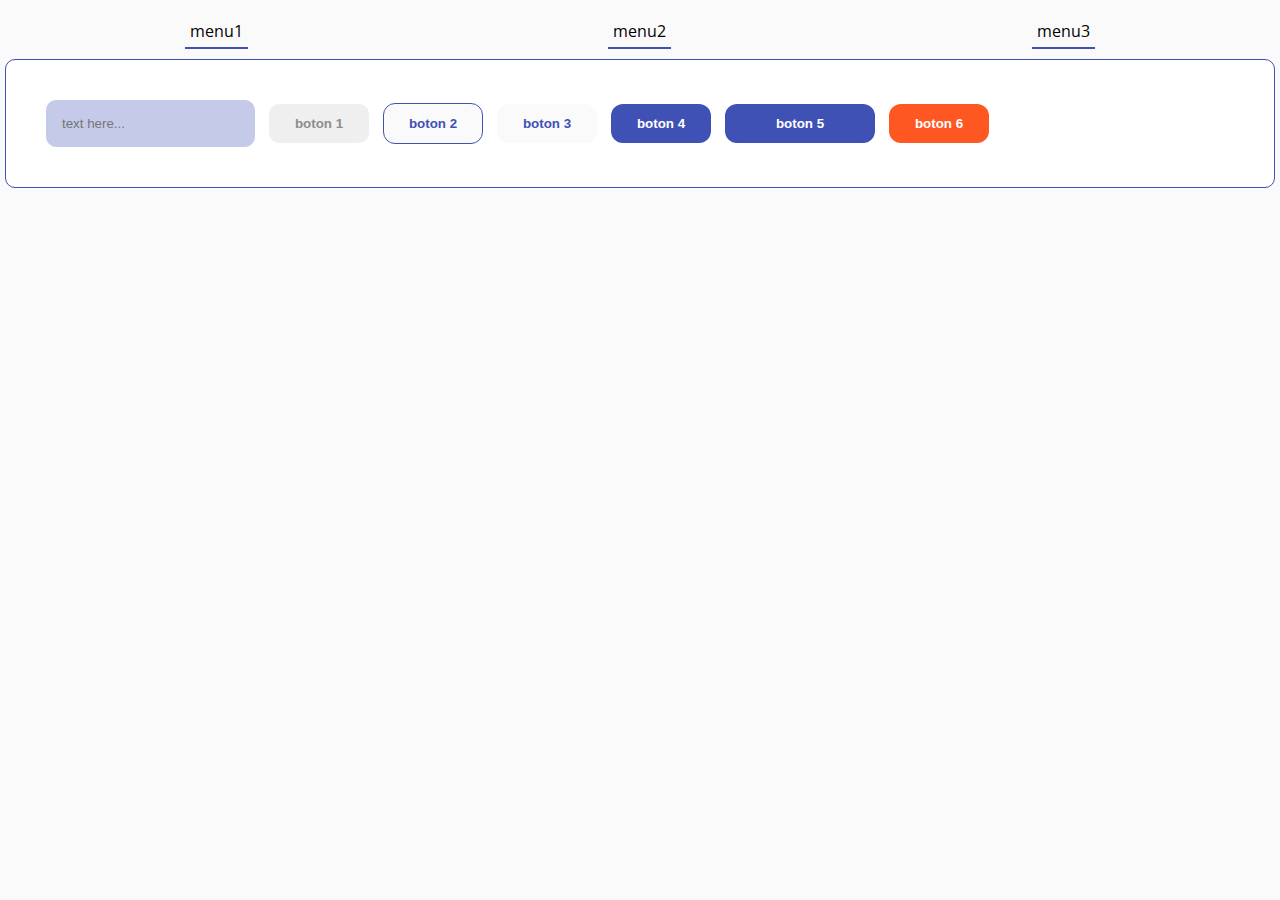
==== CSS/buttons_challenge/index.html @ 708ce569 "CSS challenge" ====
<!DOCTYPE html>
<html lang="en">
<head>
    <meta charset="UTF-8">
    <meta http-equiv="X-UA-Compatible" content="IE=edge">
    <meta name="viewport" content="width=device-width, initial-scale=1.0">
    <link rel="stylesheet" href="styles.css">
    <title>Document</title>
</head>
<body>    
    <div class="hiddenMenu">
        <div class="line"></div>
        <div class="line"></div>
        <div class="line"></div>
    </div>

    <div class="mainMenu">
        <div class="menuItem">menu1</div>
        <div class="menuItem">menu2</div>
        <div class="menuItem">menu3</div>
    </div>
        
    <div class="box">
        <input type="text" placeholder="text here...">
        <input type="button" class="button1" value="boton 1">
        <input type="button" class="button2" value="boton 2">
        <input type="button" class="button3" value="boton 3">
        <input type="button" class="button4" value="boton 4">
        <input type="button" class="button5" value="boton 5">
        <input type="button" class="button6" value="boton 6">
    </div>
    
    <script src="scripts/main.js"></script>
</body>
</html>
---- CSS/buttons_challenge/styles.css ----
@import url('https://fonts.googleapis.com/css2?family=Open+Sans:wght@500&display=swap');

body {
	--primaryColor: #3f51b5;
	--primaryDarkColor: #002984;
	--primaryLightColor: #c5cae9;
	--secondaryColor: #ff5722;
	--secondaryDarkColor: #c41c00;
	--secondaryLightColor: #ffccbc;
	--backgroundColor: #fafafa;
	--surfaceColor: #ffffff;
	--errorColor: #d50000;
	--OnPrimaryColor: #ffffff;
	--OnSecondaryColor: #ffffff;
	--OnBackgroundColor: #000000;
	--OnSurfaceColor: #000000;
	--OnErrorColor: #ffffff;
	--defaultColor: #bdbdbd;
	--defaultDarkColor: #8d8d8d;
	--defaultLightColor: #efefef;
	--inputButtonPadding: 12px;
	--inputTextPadding: 15px;

	background-color: var(--backgroundColor);
	color: black;
	font-family: 'Open Sans', sans-serif;
	margin: 0;
	padding: 0;
}

h1 {
	margin: 0;
}

h2 {
	margin: 0;
}

h3 {
	margin: 0;
}

.box {
	background-color: var(--surfaceColor);
	color: var(--OnSurfaceColor);
	border: 1px solid var(--primaryColor);
	border-radius: 10px;
	margin: 5px 5px;
	padding: 35px;
}

@media screen and (max-width: 800px) {
	.menuItem {
		visibility: hidden;
	}

	.line {
		background-color: var(--surfaceColor);
		border-top: 4px solid var(--primaryColor);
		width: 32px;
		margin: 0 0 7px 0;
		padding: 0;
		border-radius: 10px;
		display: flex;
		justify-content: center;
	}
}

.mainMenu {
	display: flex;
	align-items: center;
	justify-content: space-around;
	padding: 5px;
}

.hiddenMenu {
	display: block;
	padding: 5px;
}

.menuItem {
	background-color: var(--backgroundColor);
	color: var(--OnBackgroundColor);
	border-bottom: 2px solid var(--primaryColor);
	margin: 0;
	padding: 5px;
}

input[type="button"].button1 {
	background-color: var(--defaultLightColor);
	color: var(--defaultDarkColor);
	padding: var(--inputButtonPadding);
	outline: 0;
	border: 0;
	border-radius: 10px;
	margin: 5px;
	width: 100px;
	font-weight: bold;
}

input[type="button"].button1:hover {
	background-color: var(--defaultColor);
	color: var(--OnPrimaryColor);
}

input[type="button"].button1:focus {
	background-color: var(--defaultColor);
	color: var(--OnPrimaryColor);
}

input[type="button"].button2 {
	background-color: var(--backgroundColor);
	color: var(--primaryColor);
	padding: var(--inputButtonPadding);
	outline: 0;
	border: 1px solid var(--primaryColor);
	border-radius: 12px;
	margin: 5px;
	width: 100px;
	font-weight: bold;
}

input[type="button"].button2:hover {
	background-color: var(--primaryLightColor);
	color: var(--OnPrimaryColor);
}

input[type="button"].button2:focus {
	background-color: var(--primaryLightColor);
	color: var(--OnPrimaryColor);
}

input[type="button"].button3 {
	background-color: var(--backgroundColor);
	color: var(--primaryColor);
	padding: var(--inputButtonPadding);
	outline: 0;
	border: 0;
	border-radius: 12px;
	margin: 5px;
	width: 100px;
	font-weight: bold;
}

input[type="button"].button3:hover {
	background-color: var(--primaryLightColor);
	color: var(--OnPrimaryColor);
}

input[type="button"].button3:focus {
	background-color: var(--primaryLightColor);
	color: var(--OnPrimaryColor);
}

input[type="button"].button4 {
	background-color: var(--primaryColor);
	color: var(--OnPrimaryColor);
	padding: var(--inputButtonPadding);
	outline: 0;
	border: 0;
	border-radius: 12px;
	margin: 5px;
	width: 100px;
	font-weight: bold;
}

input[type="button"].button4:hover {
	background-color: var(--primaryDarkColor);
	color: var(--OnPrimaryColor);
}

input[type="button"].button4:focus {
	background-color: var(--primaryDarkColor);
	color: var(--OnPrimaryColor);
}

input[type="button"].button5 {
	background-color: var(--primaryColor);
	background-image: url(img/aca.svg);
	background-repeat: no-repeat;
	background-position: 10%;
	background-size: 21px 21px;
	color: var(--OnPrimaryColor);
	padding: var(--inputButtonPadding);
	outline: 0;
	border: 0;
	border-radius: 12px;
	margin: 5px;
	width: 150px;
	font-weight: bold;
}

input[type="button"].button5:hover {
	background-color: var(--primaryDarkColor);
	color: var(--OnPrimaryColor);
}

input[type="button"].button5:focus {
	background-color: var(--primaryDarkColor);
	color: var(--OnPrimaryColor);
}

input[type="button"].button6 {
	background-color: var(--secondaryColor);
	color: var(--OnSecondaryColor);
	padding: var(--inputButtonPadding);
	outline: 0;
	border: 0;
	border-radius: 12px;
	margin: 5px;
	width: 100px;
	font-weight: bold;
}

input[type="button"].button6:hover {
	background-color: var(--secondaryDarkColor);
	color: var(--OnSecondaryColor);
}

input[type="button"].button6:focus {
	background-color: var(--secondaryDarkColor);
	color: var(--OnSecondaryColor);
}

input[type=text] {
	padding: var(--inputTextPadding);
	border: 1px solid var(--primaryLightColor);
	border-radius: 10px;
	margin: 5px;
	background-color: var(--primaryLightColor);
	outline: 0;
}

input[type=text]:focus {
	padding: var(--inputTextPadding);
	border: 1px solid var(--primaryColor);
	border-radius: 10px;
	margin: 5px;
	background-color: var(--primaryLightColor);
	outline: 0;
}
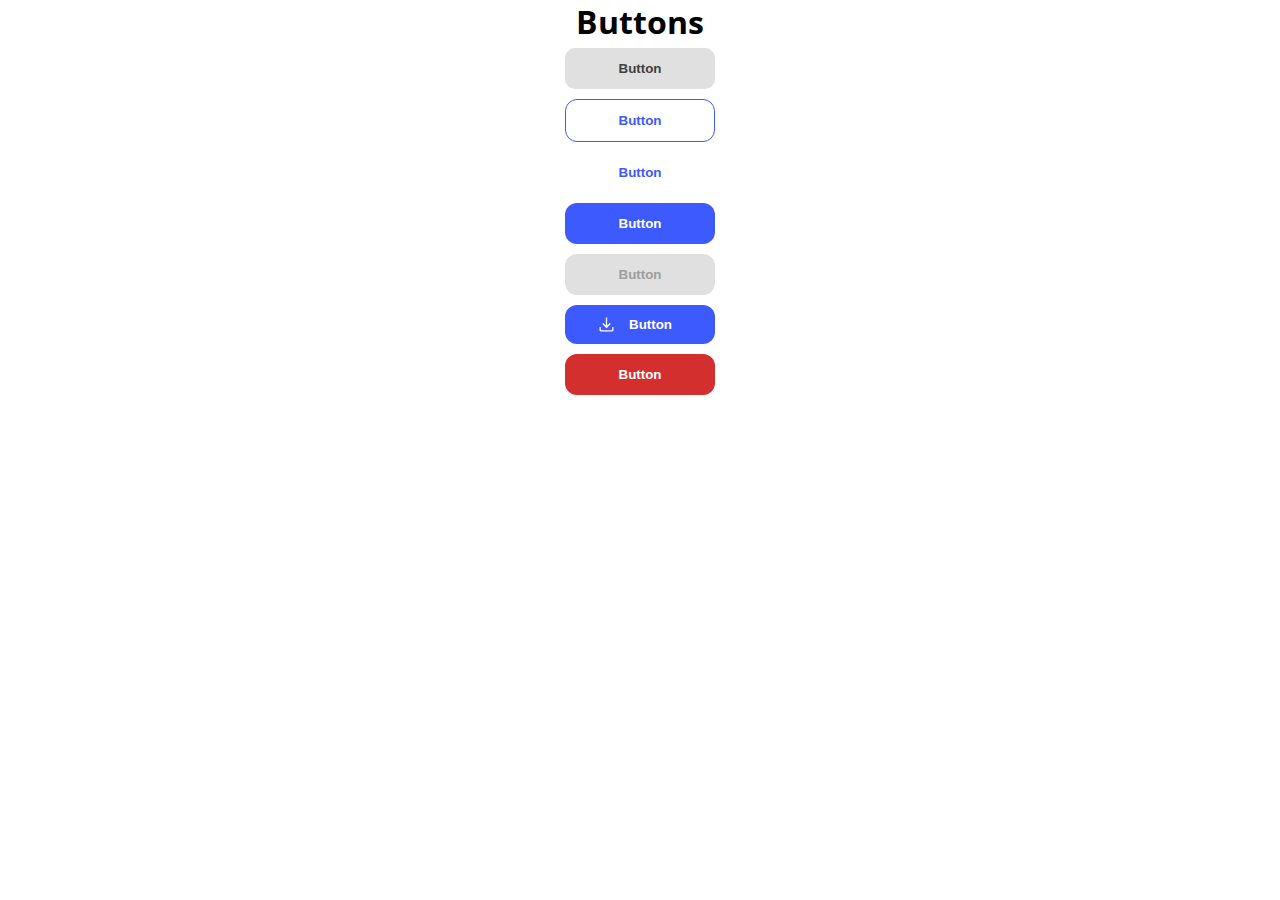
==== commit 88654d5c: "buttons challenge OK!" ====
--- a/CSS/buttons_challenge/index.html
+++ b/CSS/buttons_challenge/index.html
@@ -8,26 +8,16 @@
     <title>Document</title>
 </head>
 <body>    
-    <div class="hiddenMenu">
-        <div class="line"></div>
-        <div class="line"></div>
-        <div class="line"></div>
-    </div>
-
-    <div class="mainMenu">
-        <div class="menuItem">menu1</div>
-        <div class="menuItem">menu2</div>
-        <div class="menuItem">menu3</div>
-    </div>
         
-    <div class="box">
-        <input type="text" placeholder="text here...">
-        <input type="button" class="button1" value="boton 1">
-        <input type="button" class="button2" value="boton 2">
-        <input type="button" class="button3" value="boton 3">
-        <input type="button" class="button4" value="boton 4">
-        <input type="button" class="button5" value="boton 5">
-        <input type="button" class="button6" value="boton 6">
+    <div>
+        <h1>Buttons</h1>
+        <button type="button" class="button1" value="button 1"><span class="button__text">Button</span></button><br>
+        <button type="button" class="button2" value="button 2"><span class="button__text">Button</span></button><br>
+        <button type="button" class="button3" value="button 3"><span class="button__text">Button</span></button><br>
+        <button type="button" class="button4" value="button 4"><span class="button__text">Button</span></button><br>
+        <button type="button" class="buttonDisabled" value="Disabled"><span class="button__text">Button</span></button><br>
+        <button type="button" class="button5" value="button 5"><img class="button__icon" src="img/download_icon.svg"><span class="button__text">Button</span></button><br>
+        <button type="button" class="button6" value="button 6"><span class="button__text">Button</span></button>
     </div>
     
     <script src="scripts/main.js"></script>
--- a/CSS/buttons_challenge/styles.css
+++ b/CSS/buttons_challenge/styles.css
@@ -1,29 +1,37 @@
 @import url('https://fonts.googleapis.com/css2?family=Open+Sans:wght@500&display=swap');
 
 body {
-	--primaryColor: #3f51b5;
-	--primaryDarkColor: #002984;
-	--primaryLightColor: #c5cae9;
-	--secondaryColor: #ff5722;
-	--secondaryDarkColor: #c41c00;
-	--secondaryLightColor: #ffccbc;
-	--backgroundColor: #fafafa;
+	--primaryColor: #3D5AFE;
+	--primaryDarkColor: #0039CB;
+	--primaryLightColor: #EAEFFF;
+	--secondaryColor: ;
+	--secondaryDarkColor: ;
+	--secondaryLightColor: ;
+
+	--backgroundColor: #ffffff;
 	--surfaceColor: #ffffff;
-	--errorColor: #d50000;
+
+	--errorColor: #D32F2F;
+	--errorDarkColor: #9A0007;
+
 	--OnPrimaryColor: #ffffff;
 	--OnSecondaryColor: #ffffff;
 	--OnBackgroundColor: #000000;
 	--OnSurfaceColor: #000000;
+	--OnDefaultColor: #3F3F3F;
+	--OnDisabledColor:#9E9E9E;
+
 	--OnErrorColor: #ffffff;
-	--defaultColor: #bdbdbd;
-	--defaultDarkColor: #8d8d8d;
-	--defaultLightColor: #efefef;
-	--inputButtonPadding: 12px;
-	--inputTextPadding: 15px;
+	--defaultColor: #E0E0E0;
+	--defaultDarkColor: #AEAEAE;
+	--disbledColor: #E0E0E0;
 
 	background-color: var(--backgroundColor);
 	color: black;
 	font-family: 'Open Sans', sans-serif;
+	display: flex;
+	justify-content: center;
+	text-align: center;
 	margin: 0;
 	padding: 0;
 }
@@ -40,146 +48,104 @@
 	margin: 0;
 }
 
-.box {
-	background-color: var(--surfaceColor);
-	color: var(--OnSurfaceColor);
-	border: 1px solid var(--primaryColor);
-	border-radius: 10px;
-	margin: 5px 5px;
-	padding: 35px;
+.button__icon {
+	display: inline-flex;
+	align-items: center;
+	height: 21px;
+	width: 21px;
+	filter: invert(1);
 }
 
-@media screen and (max-width: 800px) {
-	.menuItem {
-		visibility: hidden;
-	}
-
-	.line {
-		background-color: var(--surfaceColor);
-		border-top: 4px solid var(--primaryColor);
-		width: 32px;
-		margin: 0 0 7px 0;
-		padding: 0;
-		border-radius: 10px;
-		display: flex;
-		justify-content: center;
-	}
+.button__text {
+	display: inline-flex;
+	align-items: center;
+	padding: 12px;
 }
 
-.mainMenu {
-	display: flex;
-	align-items: center;
-	justify-content: space-around;
-	padding: 5px;
-}
-
-.hiddenMenu {
-	display: block;
-	padding: 5px;
-}
-
-.menuItem {
-	background-color: var(--backgroundColor);
-	color: var(--OnBackgroundColor);
-	border-bottom: 2px solid var(--primaryColor);
-	margin: 0;
-	padding: 5px;
-}
-
-input[type="button"].button1 {
-	background-color: var(--defaultLightColor);
-	color: var(--defaultDarkColor);
-	padding: var(--inputButtonPadding);
+.button1 {
+	background-color: var(--defaultColor);
+	color: var(--OnDefaultColor);
 	outline: 0;
 	border: 0;
 	border-radius: 10px;
 	margin: 5px;
-	width: 100px;
+	width: 150px;
 	font-weight: bold;
+	cursor: pointer;
 }
 
-input[type="button"].button1:hover {
-	background-color: var(--defaultColor);
-	color: var(--OnPrimaryColor);
+.button1:hover,
+.button1:focus {
+	background-color: var(--defaultDarkColor);
 }
 
-input[type="button"].button1:focus {
-	background-color: var(--defaultColor);
-	color: var(--OnPrimaryColor);
-}
-
-input[type="button"].button2 {
+.button2 {
 	background-color: var(--backgroundColor);
 	color: var(--primaryColor);
-	padding: var(--inputButtonPadding);
 	outline: 0;
 	border: 1px solid var(--primaryColor);
 	border-radius: 12px;
 	margin: 5px;
-	width: 100px;
+	width: 150px;
 	font-weight: bold;
+	cursor: pointer;
 }
 
-input[type="button"].button2:hover {
+.button2:hover,
+.button2:focus {
 	background-color: var(--primaryLightColor);
-	color: var(--OnPrimaryColor);
 }
 
-input[type="button"].button2:focus {
-	background-color: var(--primaryLightColor);
-	color: var(--OnPrimaryColor);
-}
-
-input[type="button"].button3 {
+.button3 {
 	background-color: var(--backgroundColor);
 	color: var(--primaryColor);
-	padding: var(--inputButtonPadding);
 	outline: 0;
 	border: 0;
 	border-radius: 12px;
 	margin: 5px;
-	width: 100px;
+	width: 150px;
 	font-weight: bold;
+	cursor: pointer;
 }
 
-input[type="button"].button3:hover {
+.button3:hover,
+.button3:focus {
 	background-color: var(--primaryLightColor);
-	color: var(--OnPrimaryColor);
 }
 
-input[type="button"].button3:focus {
-	background-color: var(--primaryLightColor);
-	color: var(--OnPrimaryColor);
-}
-
-input[type="button"].button4 {
+.button4 {
 	background-color: var(--primaryColor);
 	color: var(--OnPrimaryColor);
-	padding: var(--inputButtonPadding);
 	outline: 0;
 	border: 0;
 	border-radius: 12px;
 	margin: 5px;
-	width: 100px;
+	width: 150px;
+	font-weight: bold;
+	cursor: pointer;
+}
+
+.button4:hover,
+.button4:focus {
+	background-color: var(--primaryDarkColor);
+}
+
+.buttonDisabled {
+	background-color: var(--disbledColor);
+	color: var(--OnDisabledColor);
+	outline: 0;
+	border: 0;
+	border-radius: 12px;
+	margin: 5px;
+	width: 150px;
 	font-weight: bold;
 }
 
-input[type="button"].button4:hover {
-	background-color: var(--primaryDarkColor);
-	color: var(--OnPrimaryColor);
-}
-
-input[type="button"].button4:focus {
-	background-color: var(--primaryDarkColor);
-	color: var(--OnPrimaryColor);
-}
-
-input[type="button"].button5 {
+.button5 {
+	display: inline-flex;
+	align-items: center;
+	justify-content: center;
 	background-color: var(--primaryColor);
-	background-image: url(img/aca.svg);
-	background-repeat: no-repeat;
-	background-position: 10%;
-	background-size: 21px 21px;
 	color: var(--OnPrimaryColor);
 	padding: var(--inputButtonPadding);
 	outline: 0;
@@ -188,54 +154,27 @@
 	margin: 5px;
 	width: 150px;
 	font-weight: bold;
+	cursor: pointer;
 }
 
-input[type="button"].button5:hover {
+.button5:hover,
+.button5:focus {
 	background-color: var(--primaryDarkColor);
-	color: var(--OnPrimaryColor);
 }
 
-input[type="button"].button5:focus {
-	background-color: var(--primaryDarkColor);
-	color: var(--OnPrimaryColor);
-}
-
-input[type="button"].button6 {
-	background-color: var(--secondaryColor);
+.button6 {
+	background-color: var(--errorColor);
 	color: var(--OnSecondaryColor);
-	padding: var(--inputButtonPadding);
 	outline: 0;
 	border: 0;
 	border-radius: 12px;
 	margin: 5px;
-	width: 100px;
+	width: 150px;
 	font-weight: bold;
+	cursor: help;
 }
 
-input[type="button"].button6:hover {
-	background-color: var(--secondaryDarkColor);
-	color: var(--OnSecondaryColor);
-}
-
-input[type="button"].button6:focus {
-	background-color: var(--secondaryDarkColor);
-	color: var(--OnSecondaryColor);
-}
-
-input[type=text] {
-	padding: var(--inputTextPadding);
-	border: 1px solid var(--primaryLightColor);
-	border-radius: 10px;
-	margin: 5px;
-	background-color: var(--primaryLightColor);
-	outline: 0;
-}
-
-input[type=text]:focus {
-	padding: var(--inputTextPadding);
-	border: 1px solid var(--primaryColor);
-	border-radius: 10px;
-	margin: 5px;
-	background-color: var(--primaryLightColor);
-	outline: 0;
+.button6:hover,
+.button6:focus {
+	background-color: var(--errorDarkColor);
 }